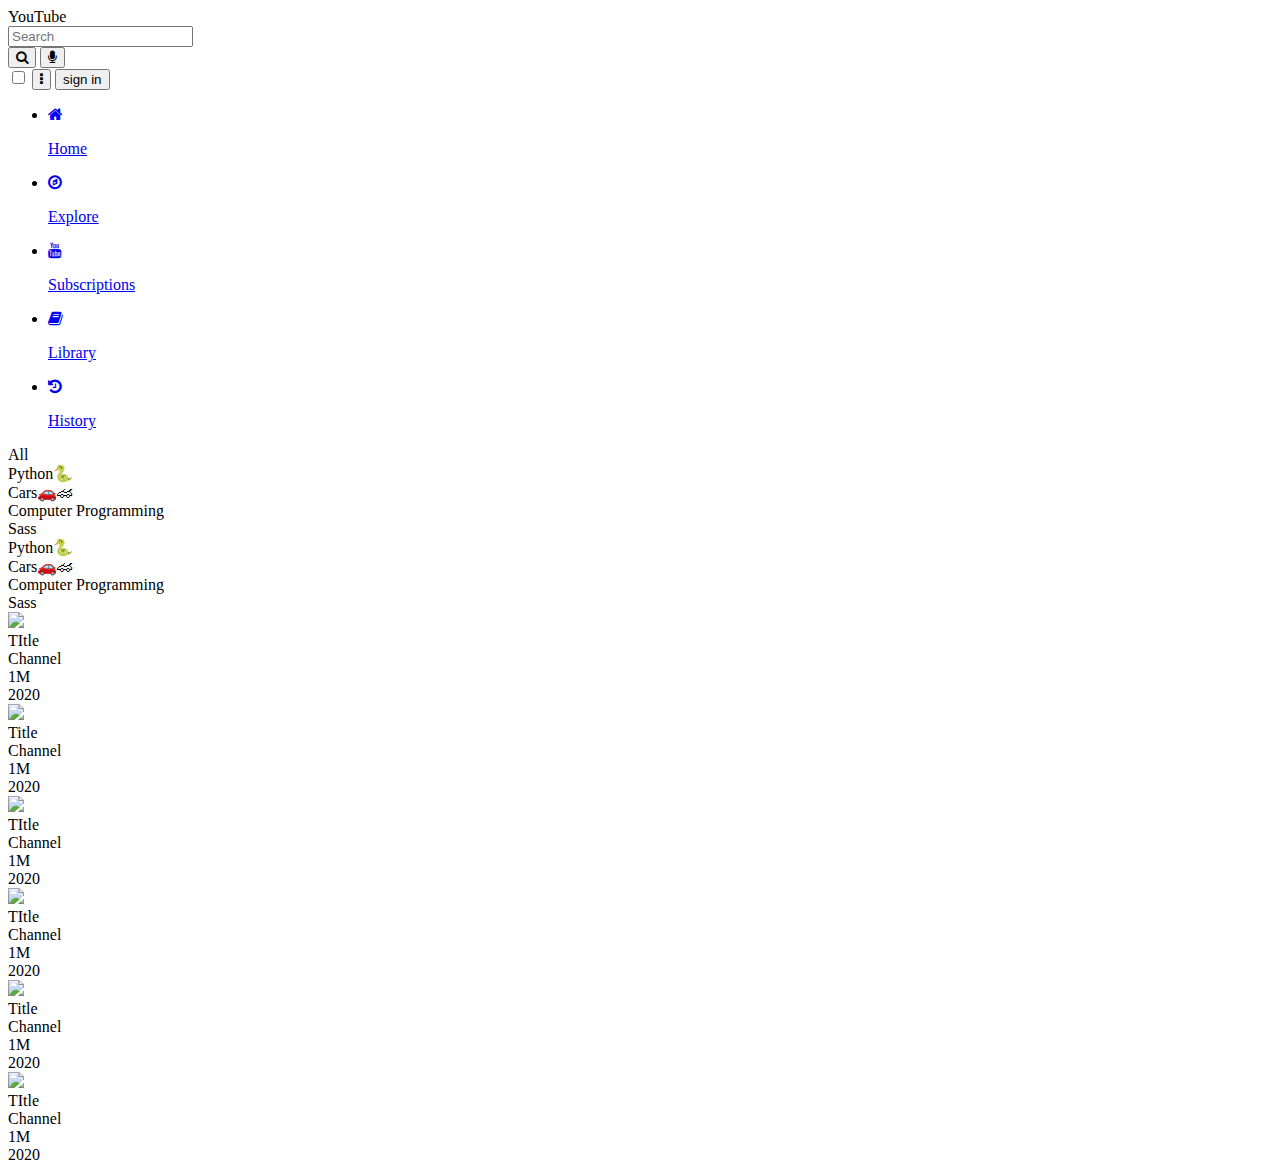
==== youtube-clone/index.html @ 6b82c32c "YouTube Clone" ====
<!DOCTYPE html>
<html lang="en">

<head>
    <meta charset="UTF-8">
    <meta http-equiv="X-UA-Compatible" content="IE=edge">
    <meta name="viewport" content="width=device-width, initial-scale=1.0">
    <title>YouTube Clone</title>
    <link rel="stylesheet" href="/public/css/main.css">
    <script src="/public/js/script.js"></script>
    <link rel="stylesheet" href="https://cdnjs.cloudflare.com/ajax/libs/font-awesome/4.7.0/css/font-awesome.min.css">
</head>

<body>
    <div class="app-container">
        <div class="header">
            <div class="left">
                <div class="toggle">
                    <div class="icon"></div>
                </div>
                <div class="logo"></div>
                <div class="logo-name">YouTube</div>
            </div>
            <div class="center">
                <form class="center">
                    <input type="search" name="search" id="search" class="search" placeholder="Search">
                    <div class="btn">
                        <button type="submit" class="btn-search">
                            <i class="fa fa-search"></i>
                        </button>
                        <button class="btn-voice">
                            <i class="fa fa-microphone"></i>
                        </button>
                    </div>
                </form>
            </div>
            <div class="right">
                <label id="switch" class="switch">
                    <input type="checkbox" onchange="toggleTheme()" id="slider">
                    <span class="slider round"></span>
                </label>
                <button class="ellipsis">
                    <i class="fa fa-ellipsis-v"></i>
                </button>
                <button class="sign-in">sign in</button>
            </div>
        </div>
        <div class="sidebar">
            <ul>
                <li>
                    <a href="#" class="navlist">
                        <i class="fa fa-home"></i>
                        <p>Home</p>
                    </a>
                </li>
                <li>
                    <a href="#" class="navlist">
                        <i class=" fa fa-compass"></i>
                        <p>Explore</p>
                    </a>
                </li>
                <li>
                    <a href="#" class="navlist">
                        <i class=" fa fa-youtube"></i>
                        <p>Subscriptions</p>
                    </a>
                </li>
            </ul>
            <ul>
                <li>
                    <a href="#" class="navlist">
                        <i class="fa fa-book"></i>
                        <p>Library</p>
                    </a>
                </li>
                <li>
                    <a href="#" class="navlist">
                        <i class=" fa fa-history"></i>
                        <p>History</p>
                    </a>
                </li>
            </ul>
        </div>
        <div class="content">
            <div class="pills-wrapper">
                <div class="pill-active">All</div>
                <div class="pill">Python🐍</div>
                <div class="pill">Cars🚗🏎</div>
                <div class="pill">Computer Programming</div>
                <div class="pill">Sass</div>
                <div class="pill">Python🐍</div>
                <div class="pill">Cars🚗🏎</div>
                <div class="pill">Computer Programming</div>
                <div class="pill">Sass</div>
            </div>
            <div class="primary">
                <div class="video">
                    <div class="thumbnail">
                        <img src="youtube-light.png">
                    </div>
                    <div class="title">TItle</div>
                    <div class="channel">Channel</div>
                    <div class="views">1M</div>
                    <div class="posted">2020</div>
                </div>
                <div class="video">
                    <div class="thumbnail">
                        <img src="youtube-dark.png">
                    </div>
                    <div class="avatar"></div>
                    <div class="title">Title</div>
                    <div class="channel">Channel</div>
                    <div class="views">1M</div>
                    <div class="posted">2020</div>
                </div>
                <div class="video">
                    <div class="thumbnail">
                        <img src="youtube-design.png">
                    </div>
                    <div class="title">TItle</div>
                    <div class="channel">Channel</div>
                    <div class="views">1M</div>
                    <div class="posted">2020</div>
                </div>
                <div class="video">
                    <div class="thumbnail">
                        <img src="youtube-light.png">
                    </div>
                    <div class="title">TItle</div>
                    <div class="channel">Channel</div>
                    <div class="views">1M</div>
                    <div class="posted">2020</div>
                </div>
                <div class="video">
                    <div class="thumbnail">
                        <img src="youtube-dark.png">
                    </div>
                    <div class="avatar"></div>
                    <div class="title">Title</div>
                    <div class="channel">Channel</div>
                    <div class="views">1M</div>
                    <div class="posted">2020</div>
                </div>
                <div class="video">
                    <div class="thumbnail">
                        <img src="youtube-design.png">
                    </div>
                    <div class="title">TItle</div>
                    <div class="channel">Channel</div>
                    <div class="views">1M</div>
                    <div class="posted">2020</div>
                </div>
            </div>
        </div>
</body>

</html>
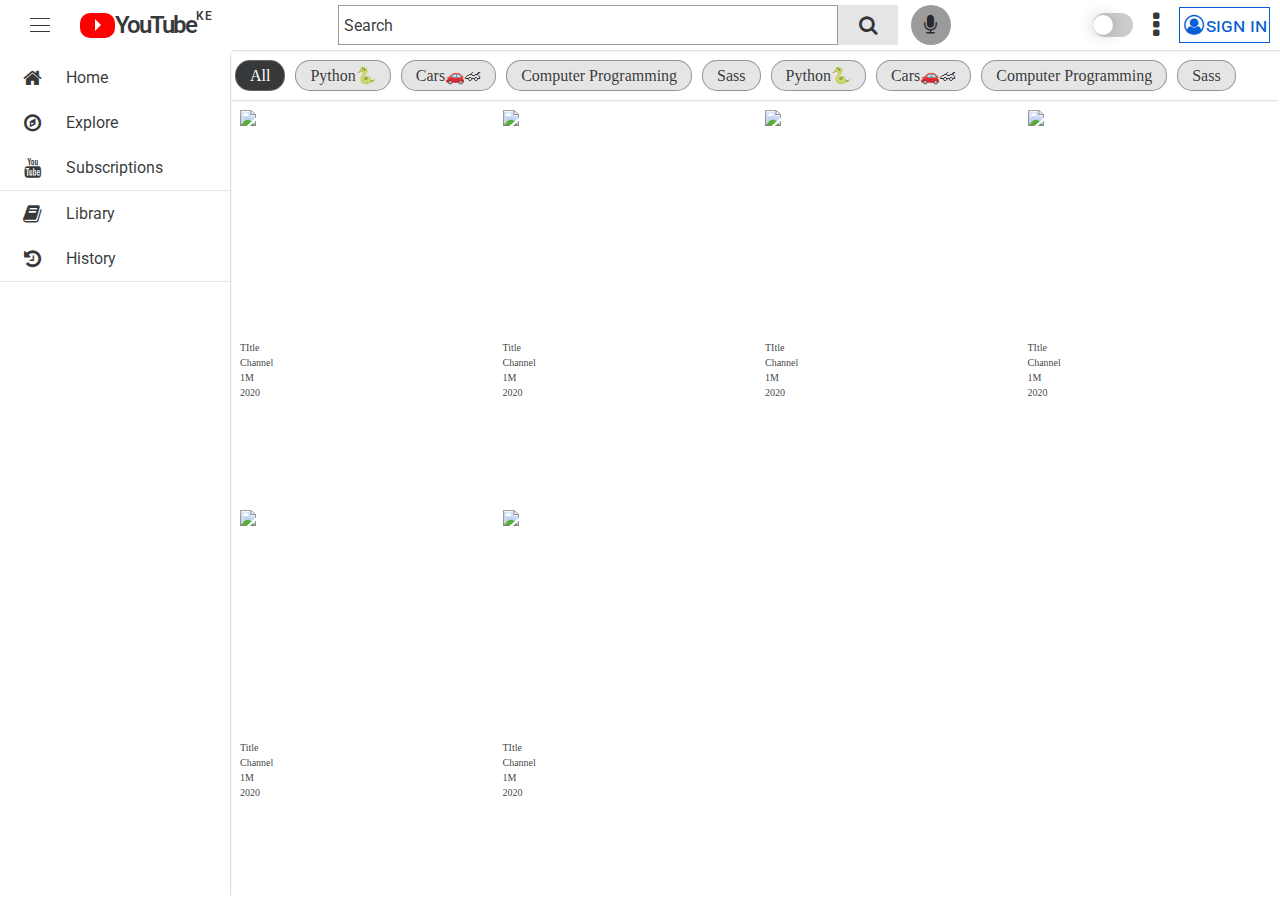
==== commit e8cb6e55: "Changes to the index.html -> public folder" ====
--- a/youtube-clone/index.html
+++ b/youtube-clone/index.html
@@ -6,8 +6,8 @@
     <meta http-equiv="X-UA-Compatible" content="IE=edge">
     <meta name="viewport" content="width=device-width, initial-scale=1.0">
     <title>YouTube Clone</title>
-    <link rel="stylesheet" href="/public/css/main.css">
-    <script src="/public/js/script.js"></script>
+    <link rel="stylesheet" href="public/css/main.css">
+    <script src="public/js/script.js"></script>
     <link rel="stylesheet" href="https://cdnjs.cloudflare.com/ajax/libs/font-awesome/4.7.0/css/font-awesome.min.css">
 </head>
 
--- a/youtube-clone/public/css/main.css
+++ b/youtube-clone/public/css/main.css
@@ -0,0 +1,561 @@
+@import url("https://fonts.googleapis.com/css2?family=Roboto:wght@100&display=swap");
+:root {
+  --background-color: #fff;
+  --background-color-alt: #e5e5e5;
+  --text-color: #121416d8;
+  --text-color-alt: #777676bb;
+  --link-color: #543fd7;
+  --sign-in-color: #065fd4;
+  --masthead-color: #543fd7;
+  --masthead-text: #fff;
+  --button-color: #263238;
+  --button-text: #fff;
+  --focus-color: blue;
+  --bs-font-sans-serif: "Roboto", sans-serif;
+  --bs-font-serif: Georgia, serif;
+  --bs-font-monospace: SFMono-Regular, Menlo, Monaco, Consolas,
+    "Liberation Mono", "Courier New", monospace;
+  --nav-height: 5rem;
+  --nav-width: 23rem;
+  --content-height: calc(100vh - (var(--nav-height)));
+  --content-width: calc(100vw - (var(--nav-width)));
+  --icon-width: 2rem;
+  --scrollbar-color: transparent;
+  --scrollbar-color-alt: #8c8c8c;
+}
+
+[data-theme=dark] {
+  --background-color: #202020;
+  --background-color-alt: #313131;
+  --text-color: #eee;
+  --text-color-alt: grey;
+  --link-color: blue;
+  --sign-in-color: #3ea6ff;
+  --masthead-color: #543fd7;
+  --masthead-text: #fff;
+  --button-color: #263238;
+  --button-text: #fff;
+  --focus-color: blue;
+  --scrollbar-color: transparent;
+  --scrollbar-color-alt: #717171;
+}
+
+*,
+*::before,
+*::after {
+  margin: 0;
+  padding: 0;
+  box-sizing: border-box;
+  transition: background-color 0.6s ease-in, color 0.2s linear;
+}
+
+body {
+  min-height: 100vh;
+  text-rendering: optimizeSpeed;
+  line-height: 1.5;
+}
+
+html {
+  font-size: 10px;
+}
+
+html:focus-within {
+  scroll-behavior: smooth;
+}
+
+a:not([class]) {
+  text-decoration-skip-ink: auto;
+}
+
+img,
+picture {
+  max-width: 100%;
+  display: block;
+}
+
+input,
+button,
+textarea,
+select {
+  font: inherit;
+}
+
+::-webkit-scrollbar {
+  width: 0.8rem;
+  background: transparent;
+}
+
+::-webkit-scrollbar-thumb {
+  background: var(--scrollbar-color);
+  border-radius: 0.8rem;
+}
+
+@media (prefers-reduced-motion: reduce) {
+  html:focus-within {
+    scroll-behavior: auto;
+  }
+
+  *,
+*::before,
+*::after {
+    animation-duration: 0.01ms !important;
+    animation-iteration-count: 1 !important;
+    transition-duration: 0.01ms !important;
+    scroll-behavior: auto !important;
+  }
+}
+.logo-name {
+  font-weight: 600;
+  font-family: var(--bs-font-sans-serif);
+  font-size: 2.4rem;
+  color: var(--text-color);
+  letter-spacing: -0.2rem;
+  position: relative;
+  user-select: none;
+}
+.logo-name::after {
+  content: "KE";
+  position: absolute;
+  top: 0;
+  font-weight: 600;
+  font-family: var(--bs-font-sans-serif);
+  font-size: 1.2rem;
+  letter-spacing: 0.1rem;
+}
+
+.search {
+  line-height: 2.4rem;
+  font-size: 1.6rem;
+  font-weight: 400;
+  font-family: var(--bs-font-sans-serif);
+}
+
+/* The switch - the box around the slider */
+.switch {
+  position: relative;
+  display: inline-block;
+  width: 4rem;
+  height: 2.4rem;
+}
+
+/* Hide default HTML checkbox */
+.switch input {
+  opacity: 0;
+  width: 0;
+  height: 0;
+}
+
+/* The slider */
+.slider {
+  position: absolute;
+  cursor: pointer;
+  inset: 0;
+  background-color: #ccc;
+  transition: 0.4s;
+}
+
+.slider:before {
+  content: "";
+  position: absolute;
+  height: 2rem;
+  width: 2rem;
+  inset: 0 4px 0 0;
+  margin: auto 0;
+  transition: 0.4s;
+  box-shadow: 0 0px 1.5rem #2020203d;
+  background: white;
+}
+
+input:checked + .slider {
+  background-color: #2196f3;
+}
+
+input:focus + .slider {
+  box-shadow: 0 0 1px #2196f3;
+}
+
+input:checked + .slider:before {
+  transform: translateX(2rem);
+  background: white;
+}
+
+/* Rounded sliders */
+.slider.round {
+  border-radius: 34px;
+}
+
+.slider.round:before {
+  border-radius: 50%;
+}
+
+.header {
+  grid-area: header;
+  box-shadow: var(--nav-width) 2px 2px -2px var(--text-color-alt);
+  display: flex;
+  justify-content: space-between;
+  align-items: center;
+  padding: 0 1rem;
+}
+
+.left {
+  display: flex;
+  justify-content: space-between;
+  align-items: center;
+}
+
+.toggle {
+  height: 3rem;
+  width: 3rem;
+  position: relative;
+  display: grid;
+  place-items: center;
+  border-radius: 50%;
+  left: 1.5rem;
+}
+
+.icon {
+  width: var(--icon-width);
+  height: 0.1rem;
+  background-color: var(--text-color);
+  border-radius: 1rem;
+}
+
+.icon::before,
+.icon::after {
+  content: "";
+  position: absolute;
+  width: var(--icon-width);
+  height: 0.1rem;
+  background-color: var(--text-color);
+  border-radius: 1rem;
+}
+
+.icon::before {
+  top: 0.8rem;
+}
+
+.icon::after {
+  bottom: 0.8rem;
+}
+
+.logo {
+  width: 3.5rem;
+  height: 2.5rem;
+  background-color: red;
+  border-radius: 1rem;
+  position: relative;
+  margin-left: 4rem;
+}
+
+.logo::before {
+  content: "";
+  position: absolute;
+  border: 0.6rem solid;
+  border-color: transparent transparent transparent white;
+  top: 50%;
+  left: 60%;
+  transform: translate(-50%, -50%);
+}
+
+.center {
+  display: flex;
+  justify-content: space-between;
+  align-items: center;
+}
+
+.search {
+  width: calc(100vw - 55rem);
+  max-width: 50rem;
+  height: 4rem;
+  padding: 0 0.5rem;
+  position: relative;
+  color: var(--text-color);
+  background-color: var(--background-color);
+  border: 1px solid var(--text-color-alt);
+}
+.search:focus {
+  outline: none;
+  box-shadow: 0 0 1pt 1pt blue;
+  border: none;
+}
+.search::placeholder {
+  color: var(--text-color);
+}
+
+.btn-search {
+  border: none;
+  font-size: 2rem;
+  width: 6rem;
+  height: 4rem;
+  color: var(--text-color);
+  background-color: var(--background-color-alt);
+}
+
+.btn-voice {
+  border: none;
+  font-size: 2rem;
+  height: 4rem;
+  width: 4rem;
+  border-radius: 50%;
+  color: var(--text-color);
+  margin-left: 1rem;
+  background-color: var(--text-color-alt);
+}
+
+.right {
+  display: flex;
+  justify-content: space-between;
+  align-items: center;
+}
+
+.ellipsis {
+  font-size: 3rem;
+  padding: 0 2rem;
+  border: none;
+  color: var(--text-color);
+  background-color: var(--background-color);
+}
+
+.sign-in {
+  font-size: 2rem;
+  font-family: var(--bs-font-sans-serif);
+  font-variant: small-caps;
+  color: var(--sign-in-color);
+  background-color: var(--background-color);
+  border: 0.1rem solid var(--sign-in-color);
+  padding: 0.2rem;
+}
+.sign-in::before {
+  content: "\f2be";
+  font-family: fontawesome;
+  font-size: 2rem;
+  padding: 0.2rem;
+}
+
+.sidebar {
+  grid-area: sidebar;
+  background-color: var(--background-color);
+  overflow-x: hidden;
+  box-shadow: 4px 0 2px -4px var(--text-color-alt);
+  padding-top: 0.5rem;
+}
+.sidebar:hover {
+  --scrollbar-color: var(--scrollbar-color-alt);
+}
+
+.navlist {
+  display: grid;
+  grid-template-columns: 2fr 5fr;
+  grid-template-areas: "icon text";
+  column-gap: 0;
+}
+.navlist i {
+  grid-area: icon;
+  display: grid;
+  place-items: center;
+  font-size: 2rem;
+}
+.navlist p {
+  grid-area: text;
+  font-size: 1.6rem;
+}
+
+.sidebar ul a {
+  line-height: 4.5rem;
+  font-family: var(--bs-font-sans-serif);
+  color: var(--text-color);
+  text-decoration: none;
+}
+
+ul li:hover a {
+  background-color: var(--background-color-alt);
+  transition: none !important;
+}
+
+ul {
+  border-bottom: 1px solid var(--background-color-alt);
+}
+
+.content {
+  grid-area: content;
+  display: grid;
+  grid-template-rows: 5rem 1fr;
+  color: var(--text-color);
+}
+
+.pills-wrapper {
+  display: flex;
+  align-items: center;
+  overflow-x: auto;
+  user-select: none;
+  box-shadow: 0 2px 2px -2px var(--text-color-alt);
+}
+.pills-wrapper::-webkit-scrollbar {
+  height: 0;
+}
+
+.pill,
+.pill-active {
+  background-color: var(--background-color-alt);
+  color: var(--text-color);
+  padding: 0.7rem 1.4rem;
+  margin: 0.5rem;
+  border: 1px solid var(--text-color-alt);
+  border-radius: 1.5rem;
+  font-size: 1.6rem;
+  white-space: nowrap;
+  line-height: 1.5rem;
+}
+
+.pill-active {
+  background-color: var(--text-color);
+  color: var(--background-color);
+}
+
+.primary {
+  display: flex;
+  flex-wrap: wrap;
+  width: 100%;
+  overflow-x: auto;
+}
+.primary:hover {
+  --scrollbar-color: var(--scrollbar-color-alt);
+}
+
+.video {
+  width: 10rem;
+  height: 25rem;
+  flex-basis: 100%;
+  padding: 1rem;
+  margin-bottom: 1rem;
+}
+
+.thumbnail {
+  width: 100%;
+  height: 100%;
+  overflow: hidden;
+}
+
+.img {
+  max-width: 100%;
+}
+
+@media only screen and (min-width: 576px) {
+  .video {
+    flex-basis: 50%;
+  }
+}
+@media only screen and (min-width: 768px) {
+  .video {
+    flex-basis: 33.33%;
+  }
+}
+@media only screen and (min-width: 992px) {
+  .video {
+    flex-basis: 25%;
+  }
+}
+.app-container {
+  width: 100vw;
+  height: 100vh;
+  background-color: var(--background-color);
+  display: grid;
+  grid-template-columns: var(--nav-width) var(--content-width);
+  grid-template-rows: var(--nav-height) var(--content-height);
+  grid-template-areas: "header header" "sidebar content";
+}
+
+@media only screen and (max-width: 1200px) {
+  .app-container {
+    --nav-width: 7rem;
+    --content-width: calc(100vw - (var(--nav-width)));
+  }
+
+  .navlist {
+    display: grid;
+    height: 8rem;
+    grid-template-columns: 1fr;
+    grid-template-rows: 4fr 2fr;
+    grid-template-areas: "icon" "text";
+  }
+  .navlist i {
+    grid-area: icon;
+    display: grid;
+    place-items: center;
+    font-size: 3rem;
+  }
+  .navlist p {
+    line-height: 1rem;
+    text-align: center;
+    font-size: 1rem;
+    font-weight: bold;
+  }
+}
+@media only screen and (max-width: 768px) {
+  .app-container {
+    grid-template-areas: "header header" "content content";
+  }
+
+  .header {
+    box-shadow: 0 2px 2px -2px var(--text-color-alt);
+  }
+}
+@media only screen and (max-width: 576px) {
+  .app-container {
+    display: grid;
+    grid-template-columns: var(--nav-width) var(--content-width);
+    grid-template-rows: var(--nav-height) calc(100vh - var(--nav-height) - var(--nav-height)) var(--nav-height);
+    grid-template-areas: "header header" "content content" "sidebar sidebar";
+  }
+
+  .sidebar {
+    position: absolute;
+    bottom: 0;
+    width: 100vw;
+  }
+  .sidebar ul {
+    display: none;
+  }
+  .sidebar ul:nth-child(1) {
+    display: flex;
+    flex-direction: row;
+    justify-content: space-around;
+    list-style: none;
+  }
+
+  .navlist {
+    height: calc(var(--nav-height) - 0.5rem);
+  }
+
+  .ellipsis {
+    display: none;
+  }
+
+  .toggle {
+    display: none;
+  }
+
+  .logo {
+    margin-left: 1rem;
+  }
+
+  .logo-name {
+    font-size: 2rem;
+  }
+  .logo-name::after {
+    font-size: 1rem;
+  }
+
+  .search {
+    display: none;
+  }
+
+  .btn-search,
+.btn-voice {
+    background-color: var(--background-color);
+    width: 2rem;
+    display: none;
+  }
+}
+
+/*# sourceMappingURL=main.css.map */
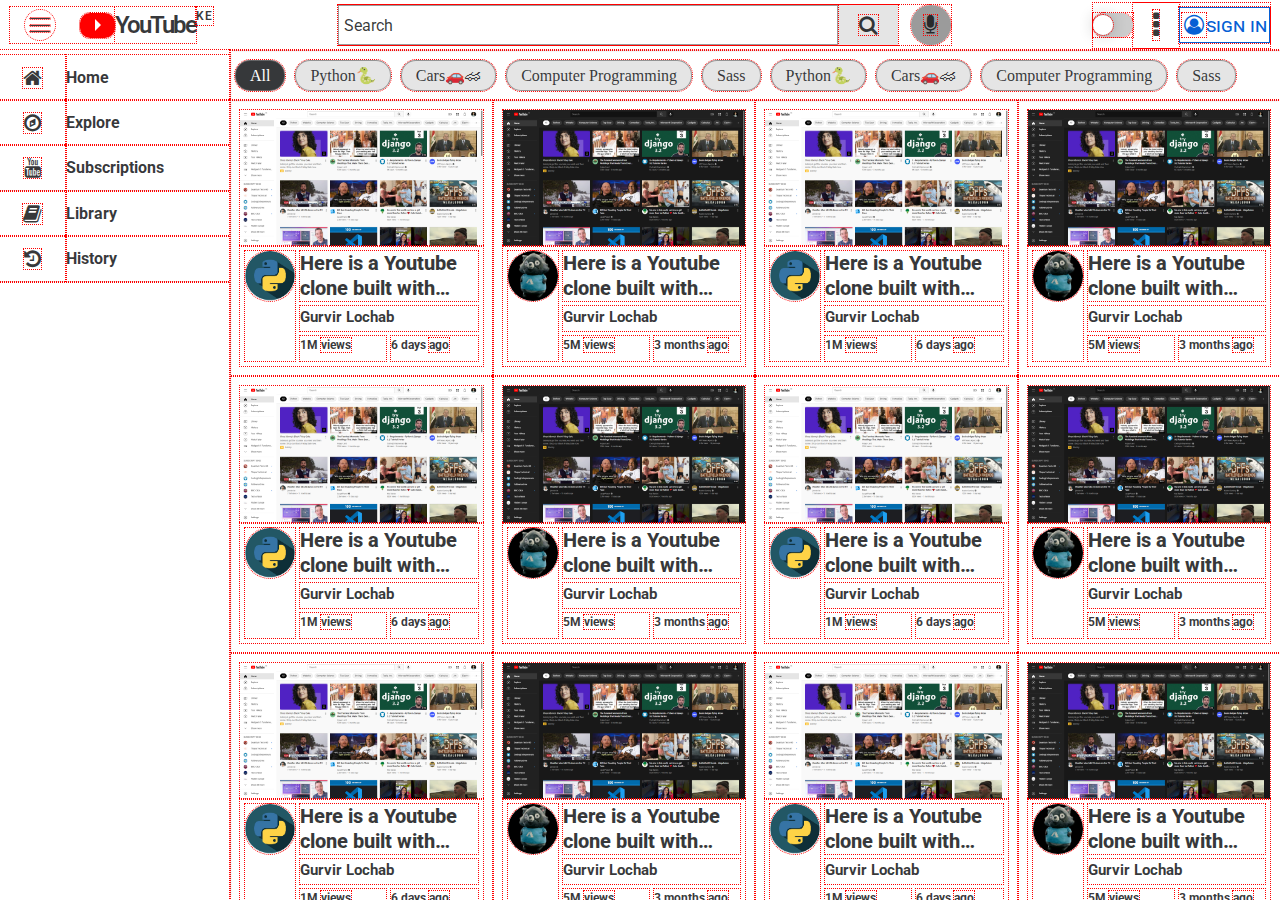
==== commit 17d11402: "Youtube clone alpha" ====
--- a/youtube-clone/index.html
+++ b/youtube-clone/index.html
@@ -96,62 +96,175 @@
             <div class="primary">
                 <div class="video">
                     <div class="thumbnail">
-                        <img src="youtube-light.png">
-                    </div>
-                    <div class="title">TItle</div>
-                    <div class="channel">Channel</div>
-                    <div class="views">1M</div>
-                    <div class="posted">2020</div>
-                </div>
-                <div class="video">
-                    <div class="thumbnail">
-                        <img src="youtube-dark.png">
-                    </div>
-                    <div class="avatar"></div>
-                    <div class="title">Title</div>
-                    <div class="channel">Channel</div>
-                    <div class="views">1M</div>
-                    <div class="posted">2020</div>
-                </div>
-                <div class="video">
-                    <div class="thumbnail">
-                        <img src="youtube-design.png">
-                    </div>
-                    <div class="title">TItle</div>
-                    <div class="channel">Channel</div>
-                    <div class="views">1M</div>
-                    <div class="posted">2020</div>
-                </div>
-                <div class="video">
-                    <div class="thumbnail">
-                        <img src="youtube-light.png">
-                    </div>
-                    <div class="title">TItle</div>
-                    <div class="channel">Channel</div>
-                    <div class="views">1M</div>
-                    <div class="posted">2020</div>
-                </div>
-                <div class="video">
-                    <div class="thumbnail">
-                        <img src="youtube-dark.png">
-                    </div>
-                    <div class="avatar"></div>
-                    <div class="title">Title</div>
-                    <div class="channel">Channel</div>
-                    <div class="views">1M</div>
-                    <div class="posted">2020</div>
-                </div>
-                <div class="video">
-                    <div class="thumbnail">
-                        <img src="youtube-design.png">
-                    </div>
-                    <div class="title">TItle</div>
-                    <div class="channel">Channel</div>
-                    <div class="views">1M</div>
-                    <div class="posted">2020</div>
+                        <img src="public/images/youtube-light.png" loading="lazy" alt="thumbnail">
+                    </div>
+                    <div class="meta">
+                        <div class="avatar">
+                            <img src="public/images/unnamed.jpg" loading="lazy" alt="channel">
+                        </div>
+                        <div class="title">Here is a Youtube clone built with HTML and CSS</div>
+                        <div class="channel">Gurvir Lochab</div>
+                        <div class="views">1M</div>
+                        <div class="posted">6 days</div>
+                    </div>
+                </div>
+                <div class="video">
+                    <div class="thumbnail">
+                        <img src="public/images/youtube-dark.png" loading="lazy" alt="thumbnail">
+                    </div>
+                    <div class="meta">
+                        <div class="avatar">
+                            <img src="public/images/pic.jpg" loading="lazy" alt="channel">
+                        </div>
+                        <div class="title">Here is a Youtube clone built with HTML and CSS</div>
+                        <div class="channel">Gurvir Lochab</div>
+                        <div class="views">5M</div>
+                        <div class="posted">3 months</div>
+                    </div>
+                </div>
+                <div class="video">
+                    <div class="thumbnail">
+                        <img src="public/images/youtube-light.png" loading="lazy" alt="thumbnail">
+                    </div>
+                    <div class="meta">
+                        <div class="avatar">
+                            <img src="public/images/unnamed.jpg" loading="lazy" alt="channel">
+                        </div>
+                        <div class="title">Here is a Youtube clone built with HTML and CSS</div>
+                        <div class="channel">Gurvir Lochab</div>
+                        <div class="views">1M</div>
+                        <div class="posted">6 days</div>
+                    </div>
+                </div>
+                <div class="video">
+                    <div class="thumbnail">
+                        <img src="public/images/youtube-dark.png" loading="lazy" alt="thumbnail">
+                    </div>
+                    <div class="meta">
+                        <div class="avatar">
+                            <img src="public/images/pic.jpg" loading="lazy" alt="channel">
+                        </div>
+                        <div class="title">Here is a Youtube clone built with HTML and CSS</div>
+                        <div class="channel">Gurvir Lochab</div>
+                        <div class="views">5M</div>
+                        <div class="posted">3 months</div>
+                    </div>
+                </div>
+                <div class="video">
+                    <div class="thumbnail">
+                        <img src="public/images/youtube-light.png" loading="lazy" alt="thumbnail">
+                    </div>
+                    <div class="meta">
+                        <div class="avatar">
+                            <img src="public/images/unnamed.jpg" loading="lazy" alt="channel">
+                        </div>
+                        <div class="title">Here is a Youtube clone built with HTML and CSS</div>
+                        <div class="channel">Gurvir Lochab</div>
+                        <div class="views">1M</div>
+                        <div class="posted">6 days</div>
+                    </div>
+                </div>
+                <div class="video">
+                    <div class="thumbnail">
+                        <img src="public/images/youtube-dark.png" loading="lazy" alt="thumbnail">
+                    </div>
+                    <div class="meta">
+                        <div class="avatar">
+                            <img src="public/images/pic.jpg" loading="lazy" alt="channel">
+                        </div>
+                        <div class="title">Here is a Youtube clone built with HTML and CSS</div>
+                        <div class="channel">Gurvir Lochab</div>
+                        <div class="views">5M</div>
+                        <div class="posted">3 months</div>
+                    </div>
+                </div>
+                <div class="video">
+                    <div class="thumbnail">
+                        <img src="public/images/youtube-light.png" loading="lazy" alt="thumbnail">
+                    </div>
+                    <div class="meta">
+                        <div class="avatar">
+                            <img src="public/images/unnamed.jpg" loading="lazy" alt="channel">
+                        </div>
+                        <div class="title">Here is a Youtube clone built with HTML and CSS</div>
+                        <div class="channel">Gurvir Lochab</div>
+                        <div class="views">1M</div>
+                        <div class="posted">6 days</div>
+                    </div>
+                </div>
+                <div class="video">
+                    <div class="thumbnail">
+                        <img src="public/images/youtube-dark.png" loading="lazy" alt="thumbnail">
+                    </div>
+                    <div class="meta">
+                        <div class="avatar">
+                            <img src="public/images/pic.jpg" loading="lazy" alt="channel">
+                        </div>
+                        <div class="title">Here is a Youtube clone built with HTML and CSS</div>
+                        <div class="channel">Gurvir Lochab</div>
+                        <div class="views">5M</div>
+                        <div class="posted">3 months</div>
+                    </div>
+                </div>
+                <div class="video">
+                    <div class="thumbnail">
+                        <img src="public/images/youtube-light.png" loading="lazy" alt="thumbnail">
+                    </div>
+                    <div class="meta">
+                        <div class="avatar">
+                            <img src="public/images/unnamed.jpg" loading="lazy" alt="channel">
+                        </div>
+                        <div class="title">Here is a Youtube clone built with HTML and CSS</div>
+                        <div class="channel">Gurvir Lochab</div>
+                        <div class="views">1M</div>
+                        <div class="posted">6 days</div>
+                    </div>
+                </div>
+                <div class="video">
+                    <div class="thumbnail">
+                        <img src="public/images/youtube-dark.png" loading="lazy" alt="thumbnail">
+                    </div>
+                    <div class="meta">
+                        <div class="avatar">
+                            <img src="public/images/pic.jpg" loading="lazy" alt="channel">
+                        </div>
+                        <div class="title">Here is a Youtube clone built with HTML and CSS</div>
+                        <div class="channel">Gurvir Lochab</div>
+                        <div class="views">5M</div>
+                        <div class="posted">3 months</div>
+                    </div>
+                </div>
+                <div class="video">
+                    <div class="thumbnail">
+                        <img src="public/images/youtube-light.png" loading="lazy" alt="thumbnail">
+                    </div>
+                    <div class="meta">
+                        <div class="avatar">
+                            <img src="public/images/unnamed.jpg" loading="lazy" alt="channel">
+                        </div>
+                        <div class="title">Here is a Youtube clone built with HTML and CSS</div>
+                        <div class="channel">Gurvir Lochab</div>
+                        <div class="views">1M</div>
+                        <div class="posted">6 days</div>
+                    </div>
+                </div>
+                <div class="video">
+                    <div class="thumbnail">
+                        <img src="public/images/youtube-dark.png" loading="lazy" alt="thumbnail">
+                    </div>
+                    <div class="meta">
+                        <div class="avatar">
+                            <img src="public/images/pic.jpg" loading="lazy" alt="channel">
+                        </div>
+                        <div class="title">Here is a Youtube clone built with HTML and CSS</div>
+                        <div class="channel">Gurvir Lochab</div>
+                        <div class="views">5M</div>
+                        <div class="posted">3 months</div>
+                    </div>
                 </div>
             </div>
         </div>
+    </div>
 </body>
 
 </html>--- a/youtube-clone/public/css/main.css
+++ b/youtube-clone/public/css/main.css
@@ -24,7 +24,7 @@
   --scrollbar-color-alt: #8c8c8c;
 }
 
-[data-theme=dark] {
+[data-theme="dark"] {
   --background-color: #202020;
   --background-color-alt: #313131;
   --text-color: #eee;
@@ -45,7 +45,10 @@
 *::after {
   margin: 0;
   padding: 0;
-  box-sizing: border-box;
+  -webkit-box-sizing: border-box;
+          box-sizing: border-box;
+  outline: 1px dotted red;
+  -webkit-transition: background-color 0.6s ease-in, color 0.2s linear;
   transition: background-color 0.6s ease-in, color 0.2s linear;
 }
 
@@ -64,7 +67,8 @@
 }
 
 a:not([class]) {
-  text-decoration-skip-ink: auto;
+  -webkit-text-decoration-skip: ink;
+          text-decoration-skip-ink: auto;
 }
 
 img,
@@ -96,11 +100,14 @@
   }
 
   *,
-*::before,
-*::after {
-    animation-duration: 0.01ms !important;
-    animation-iteration-count: 1 !important;
-    transition-duration: 0.01ms !important;
+  *::before,
+  *::after {
+    -webkit-animation-duration: 0.01ms !important;
+            animation-duration: 0.01ms !important;
+    -webkit-animation-iteration-count: 1 !important;
+            animation-iteration-count: 1 !important;
+    -webkit-transition-duration: 0.01ms !important;
+            transition-duration: 0.01ms !important;
     scroll-behavior: auto !important;
   }
 }
@@ -111,7 +118,10 @@
   color: var(--text-color);
   letter-spacing: -0.2rem;
   position: relative;
-  user-select: none;
+  -webkit-user-select: none;
+     -moz-user-select: none;
+      -ms-user-select: none;
+          user-select: none;
 }
 .logo-name::after {
   content: "KE";
@@ -151,6 +161,7 @@
   cursor: pointer;
   inset: 0;
   background-color: #ccc;
+  -webkit-transition: 0.4s;
   transition: 0.4s;
 }
 
@@ -161,8 +172,10 @@
   width: 2rem;
   inset: 0 4px 0 0;
   margin: auto 0;
+  -webkit-transition: 0.4s;
   transition: 0.4s;
-  box-shadow: 0 0px 1.5rem #2020203d;
+  -webkit-box-shadow: 0 0px 1.5rem #2020203d;
+          box-shadow: 0 0px 1.5rem #2020203d;
   background: white;
 }
 
@@ -171,11 +184,13 @@
 }
 
 input:focus + .slider {
-  box-shadow: 0 0 1px #2196f3;
+  -webkit-box-shadow: 0 0 1px #2196f3;
+          box-shadow: 0 0 1px #2196f3;
 }
 
 input:checked + .slider:before {
-  transform: translateX(2rem);
+  -webkit-transform: translateX(2rem);
+          transform: translateX(2rem);
   background: white;
 }
 
@@ -189,24 +204,41 @@
 }
 
 .header {
+  -ms-grid-row: 1;
+  -ms-grid-column: 1;
+  -ms-grid-column-span: 2;
   grid-area: header;
-  box-shadow: var(--nav-width) 2px 2px -2px var(--text-color-alt);
+  -webkit-box-shadow: var(--nav-width) 2px 2px -2px var(--text-color-alt);
+          box-shadow: var(--nav-width) 2px 2px -2px var(--text-color-alt);
+  display: -webkit-box;
+  display: -ms-flexbox;
   display: flex;
-  justify-content: space-between;
-  align-items: center;
+  -webkit-box-pack: justify;
+      -ms-flex-pack: justify;
+          justify-content: space-between;
+  -webkit-box-align: center;
+      -ms-flex-align: center;
+          align-items: center;
   padding: 0 1rem;
 }
 
 .left {
+  display: -webkit-box;
+  display: -ms-flexbox;
   display: flex;
-  justify-content: space-between;
-  align-items: center;
+  -webkit-box-pack: justify;
+      -ms-flex-pack: justify;
+          justify-content: space-between;
+  -webkit-box-align: center;
+      -ms-flex-align: center;
+          align-items: center;
 }
 
 .toggle {
   height: 3rem;
   width: 3rem;
   position: relative;
+  display: -ms-grid;
   display: grid;
   place-items: center;
   border-radius: 50%;
@@ -254,13 +286,20 @@
   border-color: transparent transparent transparent white;
   top: 50%;
   left: 60%;
-  transform: translate(-50%, -50%);
+  -webkit-transform: translate(-50%, -50%);
+          transform: translate(-50%, -50%);
 }
 
 .center {
+  display: -webkit-box;
+  display: -ms-flexbox;
   display: flex;
-  justify-content: space-between;
-  align-items: center;
+  -webkit-box-pack: justify;
+      -ms-flex-pack: justify;
+          justify-content: space-between;
+  -webkit-box-align: center;
+      -ms-flex-align: center;
+          align-items: center;
 }
 
 .search {
@@ -275,8 +314,21 @@
 }
 .search:focus {
   outline: none;
-  box-shadow: 0 0 1pt 1pt blue;
+  -webkit-box-shadow: 0 0 1pt 1pt blue;
+          box-shadow: 0 0 1pt 1pt blue;
   border: none;
+}
+.search::-webkit-input-placeholder {
+  color: var(--text-color);
+}
+.search::-moz-placeholder {
+  color: var(--text-color);
+}
+.search:-ms-input-placeholder {
+  color: var(--text-color);
+}
+.search::-ms-input-placeholder {
+  color: var(--text-color);
 }
 .search::placeholder {
   color: var(--text-color);
@@ -303,9 +355,15 @@
 }
 
 .right {
+  display: -webkit-box;
+  display: -ms-flexbox;
   display: flex;
-  justify-content: space-between;
-  align-items: center;
+  -webkit-box-pack: justify;
+      -ms-flex-pack: justify;
+          justify-content: space-between;
+  -webkit-box-align: center;
+      -ms-flex-align: center;
+          align-items: center;
 }
 
 .ellipsis {
@@ -333,10 +391,13 @@
 }
 
 .sidebar {
+  -ms-grid-row: 2;
+  -ms-grid-column: 1;
   grid-area: sidebar;
   background-color: var(--background-color);
   overflow-x: hidden;
-  box-shadow: 4px 0 2px -4px var(--text-color-alt);
+  -webkit-box-shadow: 4px 0 2px -4px var(--text-color-alt);
+          box-shadow: 4px 0 2px -4px var(--text-color-alt);
   padding-top: 0.5rem;
 }
 .sidebar:hover {
@@ -344,20 +405,30 @@
 }
 
 .navlist {
+  display: -ms-grid;
   display: grid;
+  -ms-grid-columns: 2fr 0 5fr;
   grid-template-columns: 2fr 5fr;
-  grid-template-areas: "icon text";
-  column-gap: 0;
+      grid-template-areas: "icon text";
+  -webkit-column-gap: 0;
+     -moz-column-gap: 0;
+          column-gap: 0;
 }
 .navlist i {
+  -ms-grid-row: 1;
+  -ms-grid-column: 1;
   grid-area: icon;
+  display: -ms-grid;
   display: grid;
   place-items: center;
   font-size: 2rem;
 }
 .navlist p {
+  -ms-grid-row: 1;
+  -ms-grid-column: 3;
   grid-area: text;
   font-size: 1.6rem;
+  font-weight: 700;
 }
 
 .sidebar ul a {
@@ -369,6 +440,7 @@
 
 ul li:hover a {
   background-color: var(--background-color-alt);
+  -webkit-transition: none !important;
   transition: none !important;
 }
 
@@ -376,19 +448,134 @@
   border-bottom: 1px solid var(--background-color-alt);
 }
 
+.video {
+  -ms-flex-preferred-size: 100%;
+      flex-basis: 100%;
+  padding: 1rem;
+  font-family: "Roboto", "Arial", sans-serif;
+}
+
+.meta {
+  display: -ms-grid;
+  display: grid;
+  padding: 0.5rem;
+  -ms-grid-columns: 5rem 0.5rem 1fr 0.5rem 1fr;
+  grid-template-columns: 5rem 1fr 1fr;
+  -ms-grid-rows: 2fr 0.5rem 1fr 0.5rem 1fr;
+  grid-template-rows: 2fr 1fr 1fr;
+  gap: 0.5rem;
+      grid-template-areas: "avatar title title" "avatar channel channel" "avatar views posted";
+}
+
+.avatar {
+  -ms-grid-row: 1;
+  -ms-grid-row-span: 5;
+  -ms-grid-column: 1;
+  grid-area: avatar;
+}
+.avatar img {
+  height: 5rem;
+  width: 5rem;
+  -o-object-fit: cover;
+     object-fit: cover;
+  border-radius: 50%;
+}
+
+.title {
+  -ms-grid-row: 1;
+  -ms-grid-column: 3;
+  -ms-grid-column-span: 3;
+  grid-area: title;
+  font-size: 2rem;
+  line-height: 2.5rem;
+  font-weight: 800;
+  max-height: 5rem;
+  overflow: hidden;
+  display: block;
+  -webkit-line-clamp: 2;
+  display: box;
+  display: -webkit-box;
+  -webkit-box-orient: vertical;
+  text-overflow: ellipsis;
+  white-space: normal;
+}
+
+.channel {
+  -ms-grid-row: 3;
+  -ms-grid-column: 3;
+  -ms-grid-column-span: 3;
+  grid-area: channel;
+  font-size: 1.5rem;
+  font-weight: 700;
+}
+
+.views {
+  -ms-grid-row: 5;
+  -ms-grid-column: 3;
+  font-size: 1.2rem;
+  grid-area: views;
+  font-weight: 700;
+}
+.views::after {
+  content: "views";
+  margin-left: 0.3rem;
+}
+
+.posted {
+  -ms-grid-row: 5;
+  -ms-grid-column: 5;
+  font-size: 1.2rem;
+  grid-area: posted;
+  font-weight: 700;
+}
+.posted::after {
+  content: "ago";
+  margin-left: 0.3rem;
+}
+
+@media only screen and (min-width: 576px) {
+  .video {
+    -ms-flex-preferred-size: 50%;
+        flex-basis: 50%;
+  }
+}
+@media only screen and (min-width: 768px) {
+  .video {
+    -ms-flex-preferred-size: 33.33%;
+        flex-basis: 33.33%;
+  }
+}
+@media only screen and (min-width: 992px) {
+  .video {
+    -ms-flex-preferred-size: 25%;
+        flex-basis: 25%;
+  }
+}
 .content {
+  -ms-grid-row: 2;
+  -ms-grid-column: 2;
   grid-area: content;
+  display: -ms-grid;
   display: grid;
+  -ms-grid-rows: 5rem 1fr;
   grid-template-rows: 5rem 1fr;
   color: var(--text-color);
 }
 
 .pills-wrapper {
+  display: -webkit-box;
+  display: -ms-flexbox;
   display: flex;
-  align-items: center;
+  -webkit-box-align: center;
+      -ms-flex-align: center;
+          align-items: center;
   overflow-x: auto;
-  user-select: none;
-  box-shadow: 0 2px 2px -2px var(--text-color-alt);
+  -webkit-user-select: none;
+     -moz-user-select: none;
+      -ms-user-select: none;
+          user-select: none;
+  -webkit-box-shadow: 0 2px 2px -2px var(--text-color-alt);
+          box-shadow: 0 2px 2px -2px var(--text-color-alt);
 }
 .pills-wrapper::-webkit-scrollbar {
   height: 0;
@@ -413,8 +600,11 @@
 }
 
 .primary {
+  display: -webkit-box;
+  display: -ms-flexbox;
   display: flex;
-  flex-wrap: wrap;
+  -ms-flex-wrap: wrap;
+      flex-wrap: wrap;
   width: 100%;
   overflow-x: auto;
 }
@@ -422,47 +612,17 @@
   --scrollbar-color: var(--scrollbar-color-alt);
 }
 
-.video {
-  width: 10rem;
-  height: 25rem;
-  flex-basis: 100%;
-  padding: 1rem;
-  margin-bottom: 1rem;
-}
-
-.thumbnail {
-  width: 100%;
-  height: 100%;
-  overflow: hidden;
-}
-
-.img {
-  max-width: 100%;
-}
-
-@media only screen and (min-width: 576px) {
-  .video {
-    flex-basis: 50%;
-  }
-}
-@media only screen and (min-width: 768px) {
-  .video {
-    flex-basis: 33.33%;
-  }
-}
-@media only screen and (min-width: 992px) {
-  .video {
-    flex-basis: 25%;
-  }
-}
 .app-container {
   width: 100vw;
   height: 100vh;
   background-color: var(--background-color);
+  display: -ms-grid;
   display: grid;
+  -ms-grid-columns: var(--nav-width) var(--content-width);
   grid-template-columns: var(--nav-width) var(--content-width);
+  -ms-grid-rows: var(--nav-height) var(--content-height);
   grid-template-rows: var(--nav-height) var(--content-height);
-  grid-template-areas: "header header" "sidebar content";
+      grid-template-areas: "header header" "sidebar content";
 }
 
 @media only screen and (max-width: 1200px) {
@@ -472,17 +632,30 @@
   }
 
   .navlist {
+    display: -ms-grid;
     display: grid;
     height: 8rem;
+    -ms-grid-columns: 1fr;
     grid-template-columns: 1fr;
+    -ms-grid-rows: 4fr 2fr;
     grid-template-rows: 4fr 2fr;
-    grid-template-areas: "icon" "text";
+        grid-template-areas: "icon" "text";
   }
   .navlist i {
+    -ms-grid-row: 1;
+    -ms-grid-column: 1;
     grid-area: icon;
+    display: -ms-grid;
     display: grid;
     place-items: center;
     font-size: 3rem;
+  }
+  @media only screen and (max-width: 1200px){
+
+  .navlist i {
+      -ms-grid-row: 1;
+      -ms-grid-column: 1;
+  }
   }
   .navlist p {
     line-height: 1rem;
@@ -490,22 +663,50 @@
     font-size: 1rem;
     font-weight: bold;
   }
+
+  .navlist i {
+    -ms-grid-row: 1;
+    -ms-grid-column: 1;
+  }
+
+  .navlist p {
+    -ms-grid-row: 2;
+    -ms-grid-column: 1;
+  }
 }
 @media only screen and (max-width: 768px) {
   .app-container {
-    grid-template-areas: "header header" "content content";
+        grid-template-areas: "header header" "content content";
   }
 
   .header {
-    box-shadow: 0 2px 2px -2px var(--text-color-alt);
+    -webkit-box-shadow: 0 2px 2px -2px var(--text-color-alt);
+            box-shadow: 0 2px 2px -2px var(--text-color-alt);
+  }
+  .header {
+    -ms-grid-row: 1;
+    -ms-grid-column: 1;
+    -ms-grid-column-span: 2;
+  }
+  .content {
+    -ms-grid-row: 2;
+    -ms-grid-column: 1;
+    -ms-grid-column-span: 2;
   }
 }
 @media only screen and (max-width: 576px) {
   .app-container {
+    display: -ms-grid;
     display: grid;
+    -ms-grid-columns: var(--nav-width) var(--content-width);
     grid-template-columns: var(--nav-width) var(--content-width);
-    grid-template-rows: var(--nav-height) calc(100vh - var(--nav-height) - var(--nav-height)) var(--nav-height);
-    grid-template-areas: "header header" "content content" "sidebar sidebar";
+    -ms-grid-rows: var(--nav-height) calc(
+        100vh - var(--nav-height) - var(--nav-height)
+      ) var(--nav-height);
+    grid-template-rows: var(--nav-height) calc(
+        100vh - var(--nav-height) - var(--nav-height)
+      ) var(--nav-height);
+        grid-template-areas: "header header" "content content" "sidebar sidebar";
   }
 
   .sidebar {
@@ -517,9 +718,15 @@
     display: none;
   }
   .sidebar ul:nth-child(1) {
+    display: -webkit-box;
+    display: -ms-flexbox;
     display: flex;
-    flex-direction: row;
-    justify-content: space-around;
+    -webkit-box-orient: horizontal;
+    -webkit-box-direction: normal;
+        -ms-flex-direction: row;
+            flex-direction: row;
+    -ms-flex-pack: distribute;
+        justify-content: space-around;
     list-style: none;
   }
 
@@ -551,11 +758,24 @@
   }
 
   .btn-search,
-.btn-voice {
+  .btn-voice {
     background-color: var(--background-color);
     width: 2rem;
     display: none;
   }
-}
-
-/*# sourceMappingURL=main.css.map */
+  .header {
+    -ms-grid-row: 1;
+    -ms-grid-column: 1;
+    -ms-grid-column-span: 2;
+  }
+  .sidebar {
+    -ms-grid-row: 3;
+    -ms-grid-column: 1;
+    -ms-grid-column-span: 2;
+  }
+  .content {
+    -ms-grid-row: 2;
+    -ms-grid-column: 1;
+    -ms-grid-column-span: 2;
+  }
+}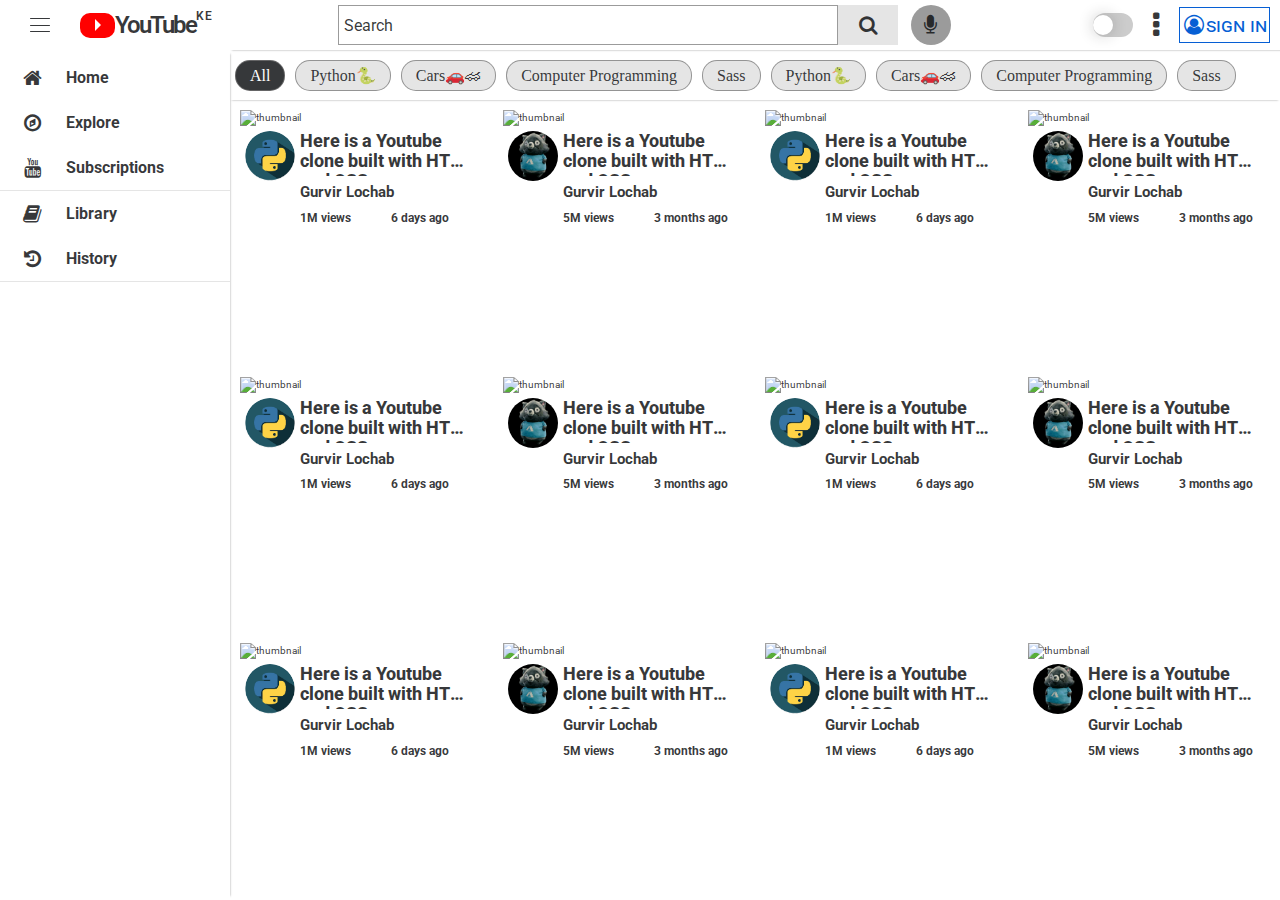
==== commit 3c9015cb: "Image optimization" ====
--- a/youtube-clone/index.html
+++ b/youtube-clone/index.html
@@ -96,161 +96,161 @@
             <div class="primary">
                 <div class="video">
                     <div class="thumbnail">
-                        <img src="public/images/youtube-light.png" loading="lazy" alt="thumbnail">
-                    </div>
-                    <div class="meta">
-                        <div class="avatar">
-                            <img src="public/images/unnamed.jpg" loading="lazy" alt="channel">
-                        </div>
-                        <div class="title">Here is a Youtube clone built with HTML and CSS</div>
-                        <div class="channel">Gurvir Lochab</div>
-                        <div class="views">1M</div>
-                        <div class="posted">6 days</div>
-                    </div>
-                </div>
-                <div class="video">
-                    <div class="thumbnail">
-                        <img src="public/images/youtube-dark.png" loading="lazy" alt="thumbnail">
-                    </div>
-                    <div class="meta">
-                        <div class="avatar">
-                            <img src="public/images/pic.jpg" loading="lazy" alt="channel">
-                        </div>
-                        <div class="title">Here is a Youtube clone built with HTML and CSS</div>
-                        <div class="channel">Gurvir Lochab</div>
-                        <div class="views">5M</div>
-                        <div class="posted">3 months</div>
-                    </div>
-                </div>
-                <div class="video">
-                    <div class="thumbnail">
-                        <img src="public/images/youtube-light.png" loading="lazy" alt="thumbnail">
-                    </div>
-                    <div class="meta">
-                        <div class="avatar">
-                            <img src="public/images/unnamed.jpg" loading="lazy" alt="channel">
-                        </div>
-                        <div class="title">Here is a Youtube clone built with HTML and CSS</div>
-                        <div class="channel">Gurvir Lochab</div>
-                        <div class="views">1M</div>
-                        <div class="posted">6 days</div>
-                    </div>
-                </div>
-                <div class="video">
-                    <div class="thumbnail">
-                        <img src="public/images/youtube-dark.png" loading="lazy" alt="thumbnail">
-                    </div>
-                    <div class="meta">
-                        <div class="avatar">
-                            <img src="public/images/pic.jpg" loading="lazy" alt="channel">
-                        </div>
-                        <div class="title">Here is a Youtube clone built with HTML and CSS</div>
-                        <div class="channel">Gurvir Lochab</div>
-                        <div class="views">5M</div>
-                        <div class="posted">3 months</div>
-                    </div>
-                </div>
-                <div class="video">
-                    <div class="thumbnail">
-                        <img src="public/images/youtube-light.png" loading="lazy" alt="thumbnail">
-                    </div>
-                    <div class="meta">
-                        <div class="avatar">
-                            <img src="public/images/unnamed.jpg" loading="lazy" alt="channel">
-                        </div>
-                        <div class="title">Here is a Youtube clone built with HTML and CSS</div>
-                        <div class="channel">Gurvir Lochab</div>
-                        <div class="views">1M</div>
-                        <div class="posted">6 days</div>
-                    </div>
-                </div>
-                <div class="video">
-                    <div class="thumbnail">
-                        <img src="public/images/youtube-dark.png" loading="lazy" alt="thumbnail">
-                    </div>
-                    <div class="meta">
-                        <div class="avatar">
-                            <img src="public/images/pic.jpg" loading="lazy" alt="channel">
-                        </div>
-                        <div class="title">Here is a Youtube clone built with HTML and CSS</div>
-                        <div class="channel">Gurvir Lochab</div>
-                        <div class="views">5M</div>
-                        <div class="posted">3 months</div>
-                    </div>
-                </div>
-                <div class="video">
-                    <div class="thumbnail">
-                        <img src="public/images/youtube-light.png" loading="lazy" alt="thumbnail">
-                    </div>
-                    <div class="meta">
-                        <div class="avatar">
-                            <img src="public/images/unnamed.jpg" loading="lazy" alt="channel">
-                        </div>
-                        <div class="title">Here is a Youtube clone built with HTML and CSS</div>
-                        <div class="channel">Gurvir Lochab</div>
-                        <div class="views">1M</div>
-                        <div class="posted">6 days</div>
-                    </div>
-                </div>
-                <div class="video">
-                    <div class="thumbnail">
-                        <img src="public/images/youtube-dark.png" loading="lazy" alt="thumbnail">
-                    </div>
-                    <div class="meta">
-                        <div class="avatar">
-                            <img src="public/images/pic.jpg" loading="lazy" alt="channel">
-                        </div>
-                        <div class="title">Here is a Youtube clone built with HTML and CSS</div>
-                        <div class="channel">Gurvir Lochab</div>
-                        <div class="views">5M</div>
-                        <div class="posted">3 months</div>
-                    </div>
-                </div>
-                <div class="video">
-                    <div class="thumbnail">
-                        <img src="public/images/youtube-light.png" loading="lazy" alt="thumbnail">
-                    </div>
-                    <div class="meta">
-                        <div class="avatar">
-                            <img src="public/images/unnamed.jpg" loading="lazy" alt="channel">
-                        </div>
-                        <div class="title">Here is a Youtube clone built with HTML and CSS</div>
-                        <div class="channel">Gurvir Lochab</div>
-                        <div class="views">1M</div>
-                        <div class="posted">6 days</div>
-                    </div>
-                </div>
-                <div class="video">
-                    <div class="thumbnail">
-                        <img src="public/images/youtube-dark.png" loading="lazy" alt="thumbnail">
-                    </div>
-                    <div class="meta">
-                        <div class="avatar">
-                            <img src="public/images/pic.jpg" loading="lazy" alt="channel">
-                        </div>
-                        <div class="title">Here is a Youtube clone built with HTML and CSS</div>
-                        <div class="channel">Gurvir Lochab</div>
-                        <div class="views">5M</div>
-                        <div class="posted">3 months</div>
-                    </div>
-                </div>
-                <div class="video">
-                    <div class="thumbnail">
-                        <img src="public/images/youtube-light.png" loading="lazy" alt="thumbnail">
-                    </div>
-                    <div class="meta">
-                        <div class="avatar">
-                            <img src="public/images/unnamed.jpg" loading="lazy" alt="channel">
-                        </div>
-                        <div class="title">Here is a Youtube clone built with HTML and CSS</div>
-                        <div class="channel">Gurvir Lochab</div>
-                        <div class="views">1M</div>
-                        <div class="posted">6 days</div>
-                    </div>
-                </div>
-                <div class="video">
-                    <div class="thumbnail">
-                        <img src="public/images/youtube-dark.png" loading="lazy" alt="thumbnail">
+                        <img src="https://source.unsplash.com/random/320x240" loading="lazy" alt="thumbnail">
+                    </div>
+                    <div class="meta">
+                        <div class="avatar">
+                            <img src="public/images/unnamed.jpg" loading="lazy" alt="channel">
+                        </div>
+                        <div class="title">Here is a Youtube clone built with HTML and CSS</div>
+                        <div class="channel">Gurvir Lochab</div>
+                        <div class="views">1M</div>
+                        <div class="posted">6 days</div>
+                    </div>
+                </div>
+                <div class="video">
+                    <div class="thumbnail">
+                        <img src="https://source.unsplash.com/random/320x240" loading="lazy" alt="thumbnail">
+                    </div>
+                    <div class="meta">
+                        <div class="avatar">
+                            <img src="public/images/pic.jpg" loading="lazy" alt="channel">
+                        </div>
+                        <div class="title">Here is a Youtube clone built with HTML and CSS</div>
+                        <div class="channel">Gurvir Lochab</div>
+                        <div class="views">5M</div>
+                        <div class="posted">3 months</div>
+                    </div>
+                </div>
+                <div class="video">
+                    <div class="thumbnail">
+                        <img src="https://source.unsplash.com/random/320x240" loading="lazy" alt="thumbnail">
+                    </div>
+                    <div class="meta">
+                        <div class="avatar">
+                            <img src="public/images/unnamed.jpg" loading="lazy" alt="channel">
+                        </div>
+                        <div class="title">Here is a Youtube clone built with HTML and CSS</div>
+                        <div class="channel">Gurvir Lochab</div>
+                        <div class="views">1M</div>
+                        <div class="posted">6 days</div>
+                    </div>
+                </div>
+                <div class="video">
+                    <div class="thumbnail">
+                        <img src="https://source.unsplash.com/random/320x240" loading="lazy" alt="thumbnail">
+                    </div>
+                    <div class="meta">
+                        <div class="avatar">
+                            <img src="public/images/pic.jpg" loading="lazy" alt="channel">
+                        </div>
+                        <div class="title">Here is a Youtube clone built with HTML and CSS</div>
+                        <div class="channel">Gurvir Lochab</div>
+                        <div class="views">5M</div>
+                        <div class="posted">3 months</div>
+                    </div>
+                </div>
+                <div class="video">
+                    <div class="thumbnail">
+                        <img src="https://source.unsplash.com/random/320x240" loading="lazy" alt="thumbnail">
+                    </div>
+                    <div class="meta">
+                        <div class="avatar">
+                            <img src="public/images/unnamed.jpg" loading="lazy" alt="channel">
+                        </div>
+                        <div class="title">Here is a Youtube clone built with HTML and CSS</div>
+                        <div class="channel">Gurvir Lochab</div>
+                        <div class="views">1M</div>
+                        <div class="posted">6 days</div>
+                    </div>
+                </div>
+                <div class="video">
+                    <div class="thumbnail">
+                        <img src="https://source.unsplash.com/random/320x240" loading="lazy" alt="thumbnail">
+                    </div>
+                    <div class="meta">
+                        <div class="avatar">
+                            <img src="public/images/pic.jpg" loading="lazy" alt="channel">
+                        </div>
+                        <div class="title">Here is a Youtube clone built with HTML and CSS</div>
+                        <div class="channel">Gurvir Lochab</div>
+                        <div class="views">5M</div>
+                        <div class="posted">3 months</div>
+                    </div>
+                </div>
+                <div class="video">
+                    <div class="thumbnail">
+                        <img src="https://source.unsplash.com/random/320x240" loading="lazy" alt="thumbnail">
+                    </div>
+                    <div class="meta">
+                        <div class="avatar">
+                            <img src="public/images/unnamed.jpg" loading="lazy" alt="channel">
+                        </div>
+                        <div class="title">Here is a Youtube clone built with HTML and CSS</div>
+                        <div class="channel">Gurvir Lochab</div>
+                        <div class="views">1M</div>
+                        <div class="posted">6 days</div>
+                    </div>
+                </div>
+                <div class="video">
+                    <div class="thumbnail">
+                        <img src="https://source.unsplash.com/random/320x240" loading="lazy" alt="thumbnail">
+                    </div>
+                    <div class="meta">
+                        <div class="avatar">
+                            <img src="public/images/pic.jpg" loading="lazy" alt="channel">
+                        </div>
+                        <div class="title">Here is a Youtube clone built with HTML and CSS</div>
+                        <div class="channel">Gurvir Lochab</div>
+                        <div class="views">5M</div>
+                        <div class="posted">3 months</div>
+                    </div>
+                </div>
+                <div class="video">
+                    <div class="thumbnail">
+                        <img src="https://source.unsplash.com/random/320x240" loading="lazy" alt="thumbnail">
+                    </div>
+                    <div class="meta">
+                        <div class="avatar">
+                            <img src="public/images/unnamed.jpg" loading="lazy" alt="channel">
+                        </div>
+                        <div class="title">Here is a Youtube clone built with HTML and CSS</div>
+                        <div class="channel">Gurvir Lochab</div>
+                        <div class="views">1M</div>
+                        <div class="posted">6 days</div>
+                    </div>
+                </div>
+                <div class="video">
+                    <div class="thumbnail">
+                        <img src="https://source.unsplash.com/random/320x240" loading="lazy" alt="thumbnail">
+                    </div>
+                    <div class="meta">
+                        <div class="avatar">
+                            <img src="public/images/pic.jpg" loading="lazy" alt="channel">
+                        </div>
+                        <div class="title">Here is a Youtube clone built with HTML and CSS</div>
+                        <div class="channel">Gurvir Lochab</div>
+                        <div class="views">5M</div>
+                        <div class="posted">3 months</div>
+                    </div>
+                </div>
+                <div class="video">
+                    <div class="thumbnail">
+                        <img src="https://source.unsplash.com/random/320x240" loading="lazy" alt="thumbnail">
+                    </div>
+                    <div class="meta">
+                        <div class="avatar">
+                            <img src="public/images/unnamed.jpg" loading="lazy" alt="channel">
+                        </div>
+                        <div class="title">Here is a Youtube clone built with HTML and CSS</div>
+                        <div class="channel">Gurvir Lochab</div>
+                        <div class="views">1M</div>
+                        <div class="posted">6 days</div>
+                    </div>
+                </div>
+                <div class="video">
+                    <div class="thumbnail">
+                        <img src="https://source.unsplash.com/random/320x240" loading="lazy" alt="thumbnail">
                     </div>
                     <div class="meta">
                         <div class="avatar">
--- a/youtube-clone/public/css/main.css
+++ b/youtube-clone/public/css/main.css
@@ -24,7 +24,7 @@
   --scrollbar-color-alt: #8c8c8c;
 }
 
-[data-theme="dark"] {
+[data-theme=dark] {
   --background-color: #202020;
   --background-color-alt: #313131;
   --text-color: #eee;
@@ -47,7 +47,6 @@
   padding: 0;
   -webkit-box-sizing: border-box;
           box-sizing: border-box;
-  outline: 1px dotted red;
   -webkit-transition: background-color 0.6s ease-in, color 0.2s linear;
   transition: background-color 0.6s ease-in, color 0.2s linear;
 }
@@ -100,8 +99,8 @@
   }
 
   *,
-  *::before,
-  *::after {
+*::before,
+*::after {
     -webkit-animation-duration: 0.01ms !important;
             animation-duration: 0.01ms !important;
     -webkit-animation-iteration-count: 1 !important;
@@ -486,8 +485,8 @@
   -ms-grid-column: 3;
   -ms-grid-column-span: 3;
   grid-area: title;
-  font-size: 2rem;
-  line-height: 2.5rem;
+  font-size: 1.8rem;
+  line-height: 2rem;
   font-weight: 800;
   max-height: 5rem;
   overflow: hidden;
@@ -700,12 +699,8 @@
     display: grid;
     -ms-grid-columns: var(--nav-width) var(--content-width);
     grid-template-columns: var(--nav-width) var(--content-width);
-    -ms-grid-rows: var(--nav-height) calc(
-        100vh - var(--nav-height) - var(--nav-height)
-      ) var(--nav-height);
-    grid-template-rows: var(--nav-height) calc(
-        100vh - var(--nav-height) - var(--nav-height)
-      ) var(--nav-height);
+    -ms-grid-rows: var(--nav-height) calc(100vh - var(--nav-height) - var(--nav-height)) var(--nav-height);
+    grid-template-rows: var(--nav-height) calc(100vh - var(--nav-height) - var(--nav-height)) var(--nav-height);
         grid-template-areas: "header header" "content content" "sidebar sidebar";
   }
 
@@ -758,7 +753,7 @@
   }
 
   .btn-search,
-  .btn-voice {
+.btn-voice {
     background-color: var(--background-color);
     width: 2rem;
     display: none;
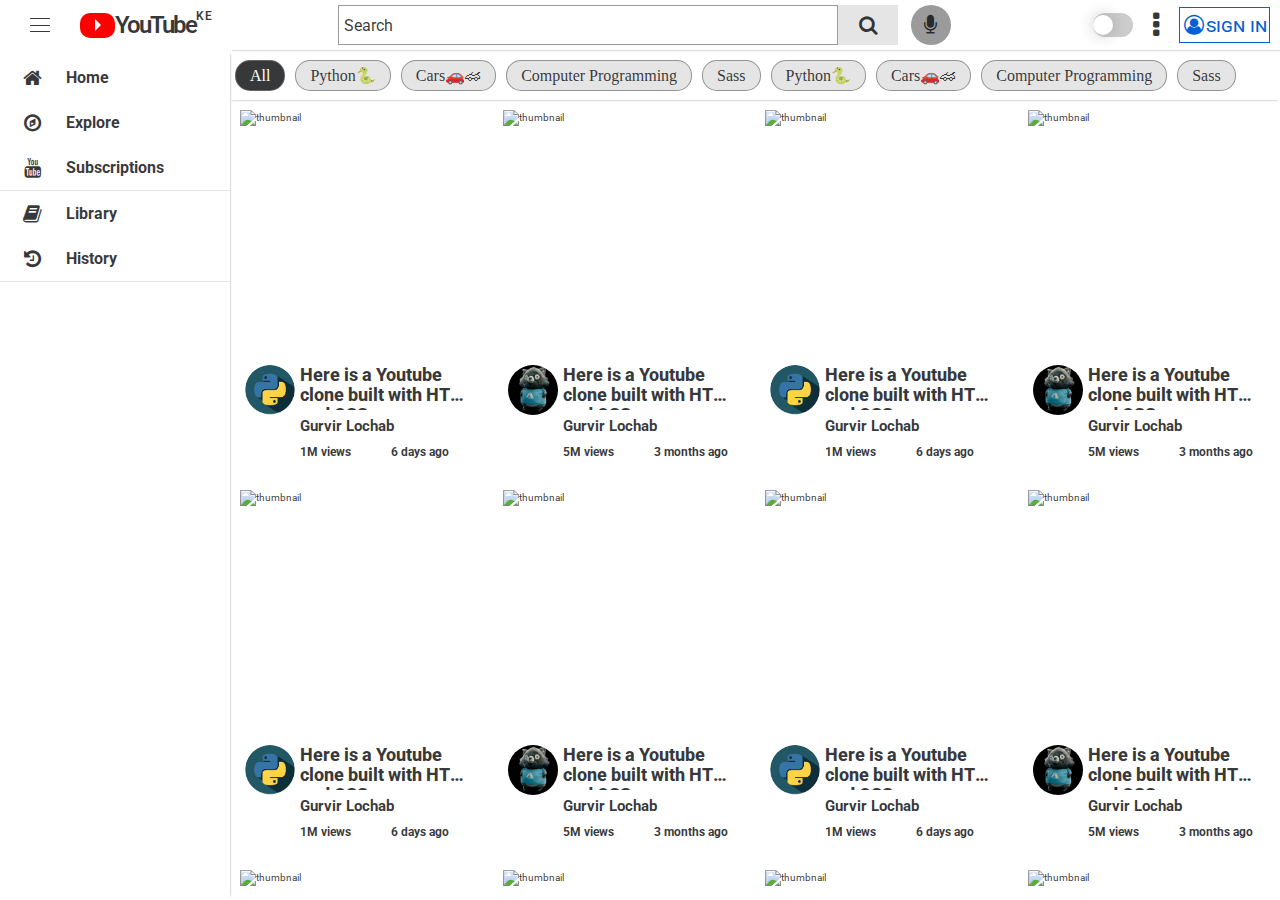
==== commit 8849dd2f: "Optimization of the image at small breakpoints" ====
--- a/youtube-clone/index.html
+++ b/youtube-clone/index.html
@@ -96,161 +96,161 @@
             <div class="primary">
                 <div class="video">
                     <div class="thumbnail">
-                        <img src="https://source.unsplash.com/random/320x240" loading="lazy" alt="thumbnail">
-                    </div>
-                    <div class="meta">
-                        <div class="avatar">
-                            <img src="public/images/unnamed.jpg" loading="lazy" alt="channel">
-                        </div>
-                        <div class="title">Here is a Youtube clone built with HTML and CSS</div>
-                        <div class="channel">Gurvir Lochab</div>
-                        <div class="views">1M</div>
-                        <div class="posted">6 days</div>
-                    </div>
-                </div>
-                <div class="video">
-                    <div class="thumbnail">
-                        <img src="https://source.unsplash.com/random/320x240" loading="lazy" alt="thumbnail">
-                    </div>
-                    <div class="meta">
-                        <div class="avatar">
-                            <img src="public/images/pic.jpg" loading="lazy" alt="channel">
-                        </div>
-                        <div class="title">Here is a Youtube clone built with HTML and CSS</div>
-                        <div class="channel">Gurvir Lochab</div>
-                        <div class="views">5M</div>
-                        <div class="posted">3 months</div>
-                    </div>
-                </div>
-                <div class="video">
-                    <div class="thumbnail">
-                        <img src="https://source.unsplash.com/random/320x240" loading="lazy" alt="thumbnail">
-                    </div>
-                    <div class="meta">
-                        <div class="avatar">
-                            <img src="public/images/unnamed.jpg" loading="lazy" alt="channel">
-                        </div>
-                        <div class="title">Here is a Youtube clone built with HTML and CSS</div>
-                        <div class="channel">Gurvir Lochab</div>
-                        <div class="views">1M</div>
-                        <div class="posted">6 days</div>
-                    </div>
-                </div>
-                <div class="video">
-                    <div class="thumbnail">
-                        <img src="https://source.unsplash.com/random/320x240" loading="lazy" alt="thumbnail">
-                    </div>
-                    <div class="meta">
-                        <div class="avatar">
-                            <img src="public/images/pic.jpg" loading="lazy" alt="channel">
-                        </div>
-                        <div class="title">Here is a Youtube clone built with HTML and CSS</div>
-                        <div class="channel">Gurvir Lochab</div>
-                        <div class="views">5M</div>
-                        <div class="posted">3 months</div>
-                    </div>
-                </div>
-                <div class="video">
-                    <div class="thumbnail">
-                        <img src="https://source.unsplash.com/random/320x240" loading="lazy" alt="thumbnail">
-                    </div>
-                    <div class="meta">
-                        <div class="avatar">
-                            <img src="public/images/unnamed.jpg" loading="lazy" alt="channel">
-                        </div>
-                        <div class="title">Here is a Youtube clone built with HTML and CSS</div>
-                        <div class="channel">Gurvir Lochab</div>
-                        <div class="views">1M</div>
-                        <div class="posted">6 days</div>
-                    </div>
-                </div>
-                <div class="video">
-                    <div class="thumbnail">
-                        <img src="https://source.unsplash.com/random/320x240" loading="lazy" alt="thumbnail">
-                    </div>
-                    <div class="meta">
-                        <div class="avatar">
-                            <img src="public/images/pic.jpg" loading="lazy" alt="channel">
-                        </div>
-                        <div class="title">Here is a Youtube clone built with HTML and CSS</div>
-                        <div class="channel">Gurvir Lochab</div>
-                        <div class="views">5M</div>
-                        <div class="posted">3 months</div>
-                    </div>
-                </div>
-                <div class="video">
-                    <div class="thumbnail">
-                        <img src="https://source.unsplash.com/random/320x240" loading="lazy" alt="thumbnail">
-                    </div>
-                    <div class="meta">
-                        <div class="avatar">
-                            <img src="public/images/unnamed.jpg" loading="lazy" alt="channel">
-                        </div>
-                        <div class="title">Here is a Youtube clone built with HTML and CSS</div>
-                        <div class="channel">Gurvir Lochab</div>
-                        <div class="views">1M</div>
-                        <div class="posted">6 days</div>
-                    </div>
-                </div>
-                <div class="video">
-                    <div class="thumbnail">
-                        <img src="https://source.unsplash.com/random/320x240" loading="lazy" alt="thumbnail">
-                    </div>
-                    <div class="meta">
-                        <div class="avatar">
-                            <img src="public/images/pic.jpg" loading="lazy" alt="channel">
-                        </div>
-                        <div class="title">Here is a Youtube clone built with HTML and CSS</div>
-                        <div class="channel">Gurvir Lochab</div>
-                        <div class="views">5M</div>
-                        <div class="posted">3 months</div>
-                    </div>
-                </div>
-                <div class="video">
-                    <div class="thumbnail">
-                        <img src="https://source.unsplash.com/random/320x240" loading="lazy" alt="thumbnail">
-                    </div>
-                    <div class="meta">
-                        <div class="avatar">
-                            <img src="public/images/unnamed.jpg" loading="lazy" alt="channel">
-                        </div>
-                        <div class="title">Here is a Youtube clone built with HTML and CSS</div>
-                        <div class="channel">Gurvir Lochab</div>
-                        <div class="views">1M</div>
-                        <div class="posted">6 days</div>
-                    </div>
-                </div>
-                <div class="video">
-                    <div class="thumbnail">
-                        <img src="https://source.unsplash.com/random/320x240" loading="lazy" alt="thumbnail">
-                    </div>
-                    <div class="meta">
-                        <div class="avatar">
-                            <img src="public/images/pic.jpg" loading="lazy" alt="channel">
-                        </div>
-                        <div class="title">Here is a Youtube clone built with HTML and CSS</div>
-                        <div class="channel">Gurvir Lochab</div>
-                        <div class="views">5M</div>
-                        <div class="posted">3 months</div>
-                    </div>
-                </div>
-                <div class="video">
-                    <div class="thumbnail">
-                        <img src="https://source.unsplash.com/random/320x240" loading="lazy" alt="thumbnail">
-                    </div>
-                    <div class="meta">
-                        <div class="avatar">
-                            <img src="public/images/unnamed.jpg" loading="lazy" alt="channel">
-                        </div>
-                        <div class="title">Here is a Youtube clone built with HTML and CSS</div>
-                        <div class="channel">Gurvir Lochab</div>
-                        <div class="views">1M</div>
-                        <div class="posted">6 days</div>
-                    </div>
-                </div>
-                <div class="video">
-                    <div class="thumbnail">
-                        <img src="https://source.unsplash.com/random/320x240" loading="lazy" alt="thumbnail">
+                        <img src="https://source.unsplash.com/random/300x200" loading="lazy" alt="thumbnail">
+                    </div>
+                    <div class="meta">
+                        <div class="avatar">
+                            <img src="public/images/unnamed.jpg" loading="lazy" alt="channel">
+                        </div>
+                        <div class="title">Here is a Youtube clone built with HTML and CSS</div>
+                        <div class="channel">Gurvir Lochab</div>
+                        <div class="views">1M</div>
+                        <div class="posted">6 days</div>
+                    </div>
+                </div>
+                <div class="video">
+                    <div class="thumbnail">
+                        <img src="https://source.unsplash.com/random/300x200" loading="lazy" alt="thumbnail">
+                    </div>
+                    <div class="meta">
+                        <div class="avatar">
+                            <img src="public/images/pic.jpg" loading="lazy" alt="channel">
+                        </div>
+                        <div class="title">Here is a Youtube clone built with HTML and CSS</div>
+                        <div class="channel">Gurvir Lochab</div>
+                        <div class="views">5M</div>
+                        <div class="posted">3 months</div>
+                    </div>
+                </div>
+                <div class="video">
+                    <div class="thumbnail">
+                        <img src="https://source.unsplash.com/random/300x200" loading="lazy" alt="thumbnail">
+                    </div>
+                    <div class="meta">
+                        <div class="avatar">
+                            <img src="public/images/unnamed.jpg" loading="lazy" alt="channel">
+                        </div>
+                        <div class="title">Here is a Youtube clone built with HTML and CSS</div>
+                        <div class="channel">Gurvir Lochab</div>
+                        <div class="views">1M</div>
+                        <div class="posted">6 days</div>
+                    </div>
+                </div>
+                <div class="video">
+                    <div class="thumbnail">
+                        <img src="https://source.unsplash.com/random/300x200" loading="lazy" alt="thumbnail">
+                    </div>
+                    <div class="meta">
+                        <div class="avatar">
+                            <img src="public/images/pic.jpg" loading="lazy" alt="channel">
+                        </div>
+                        <div class="title">Here is a Youtube clone built with HTML and CSS</div>
+                        <div class="channel">Gurvir Lochab</div>
+                        <div class="views">5M</div>
+                        <div class="posted">3 months</div>
+                    </div>
+                </div>
+                <div class="video">
+                    <div class="thumbnail">
+                        <img src="https://source.unsplash.com/random/300x200" loading="lazy" alt="thumbnail">
+                    </div>
+                    <div class="meta">
+                        <div class="avatar">
+                            <img src="public/images/unnamed.jpg" loading="lazy" alt="channel">
+                        </div>
+                        <div class="title">Here is a Youtube clone built with HTML and CSS</div>
+                        <div class="channel">Gurvir Lochab</div>
+                        <div class="views">1M</div>
+                        <div class="posted">6 days</div>
+                    </div>
+                </div>
+                <div class="video">
+                    <div class="thumbnail">
+                        <img src="https://source.unsplash.com/random/300x200" loading="lazy" alt="thumbnail">
+                    </div>
+                    <div class="meta">
+                        <div class="avatar">
+                            <img src="public/images/pic.jpg" loading="lazy" alt="channel">
+                        </div>
+                        <div class="title">Here is a Youtube clone built with HTML and CSS</div>
+                        <div class="channel">Gurvir Lochab</div>
+                        <div class="views">5M</div>
+                        <div class="posted">3 months</div>
+                    </div>
+                </div>
+                <div class="video">
+                    <div class="thumbnail">
+                        <img src="https://source.unsplash.com/random/300x200" loading="lazy" alt="thumbnail">
+                    </div>
+                    <div class="meta">
+                        <div class="avatar">
+                            <img src="public/images/unnamed.jpg" loading="lazy" alt="channel">
+                        </div>
+                        <div class="title">Here is a Youtube clone built with HTML and CSS</div>
+                        <div class="channel">Gurvir Lochab</div>
+                        <div class="views">1M</div>
+                        <div class="posted">6 days</div>
+                    </div>
+                </div>
+                <div class="video">
+                    <div class="thumbnail">
+                        <img src="https://source.unsplash.com/random/300x200" loading="lazy" alt="thumbnail">
+                    </div>
+                    <div class="meta">
+                        <div class="avatar">
+                            <img src="public/images/pic.jpg" loading="lazy" alt="channel">
+                        </div>
+                        <div class="title">Here is a Youtube clone built with HTML and CSS</div>
+                        <div class="channel">Gurvir Lochab</div>
+                        <div class="views">5M</div>
+                        <div class="posted">3 months</div>
+                    </div>
+                </div>
+                <div class="video">
+                    <div class="thumbnail">
+                        <img src="https://source.unsplash.com/random/300x200" loading="lazy" alt="thumbnail">
+                    </div>
+                    <div class="meta">
+                        <div class="avatar">
+                            <img src="public/images/unnamed.jpg" loading="lazy" alt="channel">
+                        </div>
+                        <div class="title">Here is a Youtube clone built with HTML and CSS</div>
+                        <div class="channel">Gurvir Lochab</div>
+                        <div class="views">1M</div>
+                        <div class="posted">6 days</div>
+                    </div>
+                </div>
+                <div class="video">
+                    <div class="thumbnail">
+                        <img src="https://source.unsplash.com/random/300x200" loading="lazy" alt="thumbnail">
+                    </div>
+                    <div class="meta">
+                        <div class="avatar">
+                            <img src="public/images/pic.jpg" loading="lazy" alt="channel">
+                        </div>
+                        <div class="title">Here is a Youtube clone built with HTML and CSS</div>
+                        <div class="channel">Gurvir Lochab</div>
+                        <div class="views">5M</div>
+                        <div class="posted">3 months</div>
+                    </div>
+                </div>
+                <div class="video">
+                    <div class="thumbnail">
+                        <img src="https://source.unsplash.com/random/300x200" loading="lazy" alt="thumbnail">
+                    </div>
+                    <div class="meta">
+                        <div class="avatar">
+                            <img src="public/images/unnamed.jpg" loading="lazy" alt="channel">
+                        </div>
+                        <div class="title">Here is a Youtube clone built with HTML and CSS</div>
+                        <div class="channel">Gurvir Lochab</div>
+                        <div class="views">1M</div>
+                        <div class="posted">6 days</div>
+                    </div>
+                </div>
+                <div class="video">
+                    <div class="thumbnail">
+                        <img src="https://source.unsplash.com/random/300x200" loading="lazy" alt="thumbnail">
                     </div>
                     <div class="meta">
                         <div class="avatar">
--- a/youtube-clone/public/css/main.css
+++ b/youtube-clone/public/css/main.css
@@ -466,6 +466,13 @@
       grid-template-areas: "avatar title title" "avatar channel channel" "avatar views posted";
 }
 
+.thumbnail img {
+  -o-object-fit: cover;
+     object-fit: cover;
+  width: 100%;
+  height: 25rem;
+}
+
 .avatar {
   -ms-grid-row: 1;
   -ms-grid-row-span: 5;
